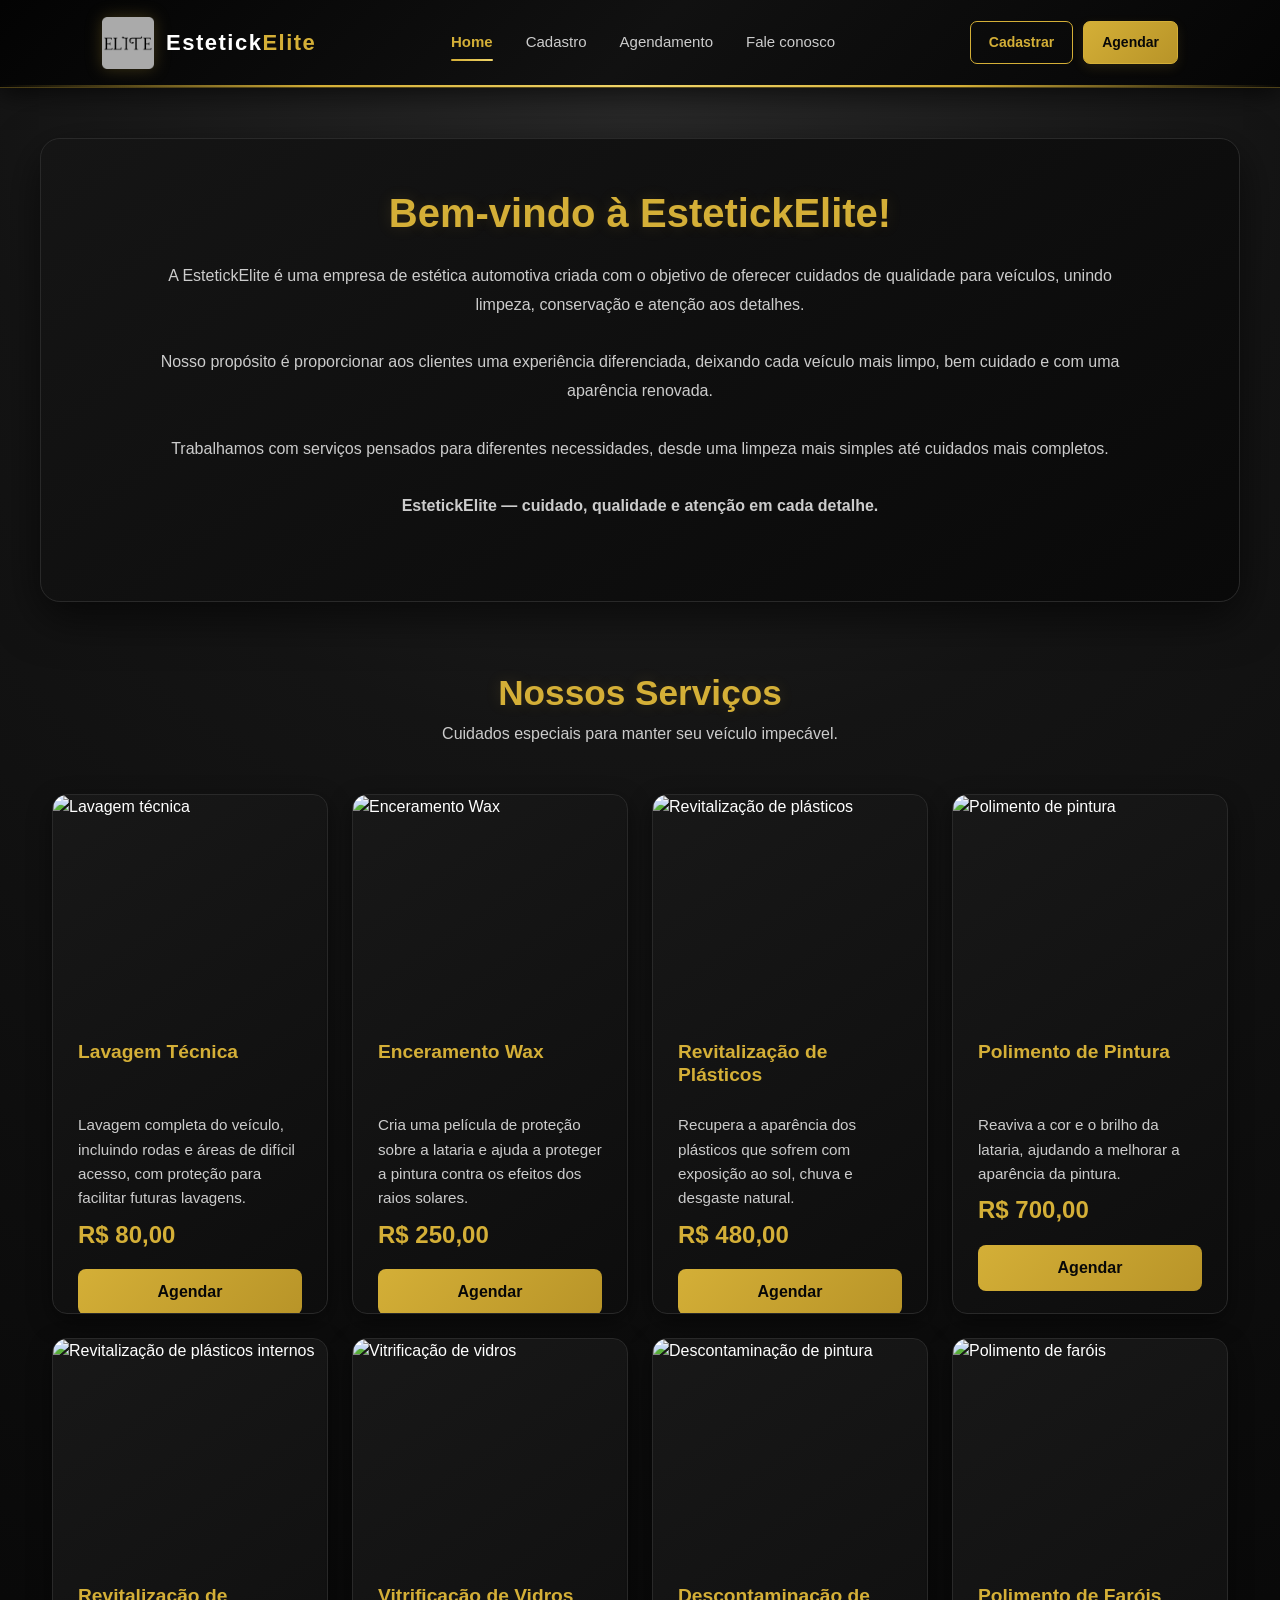
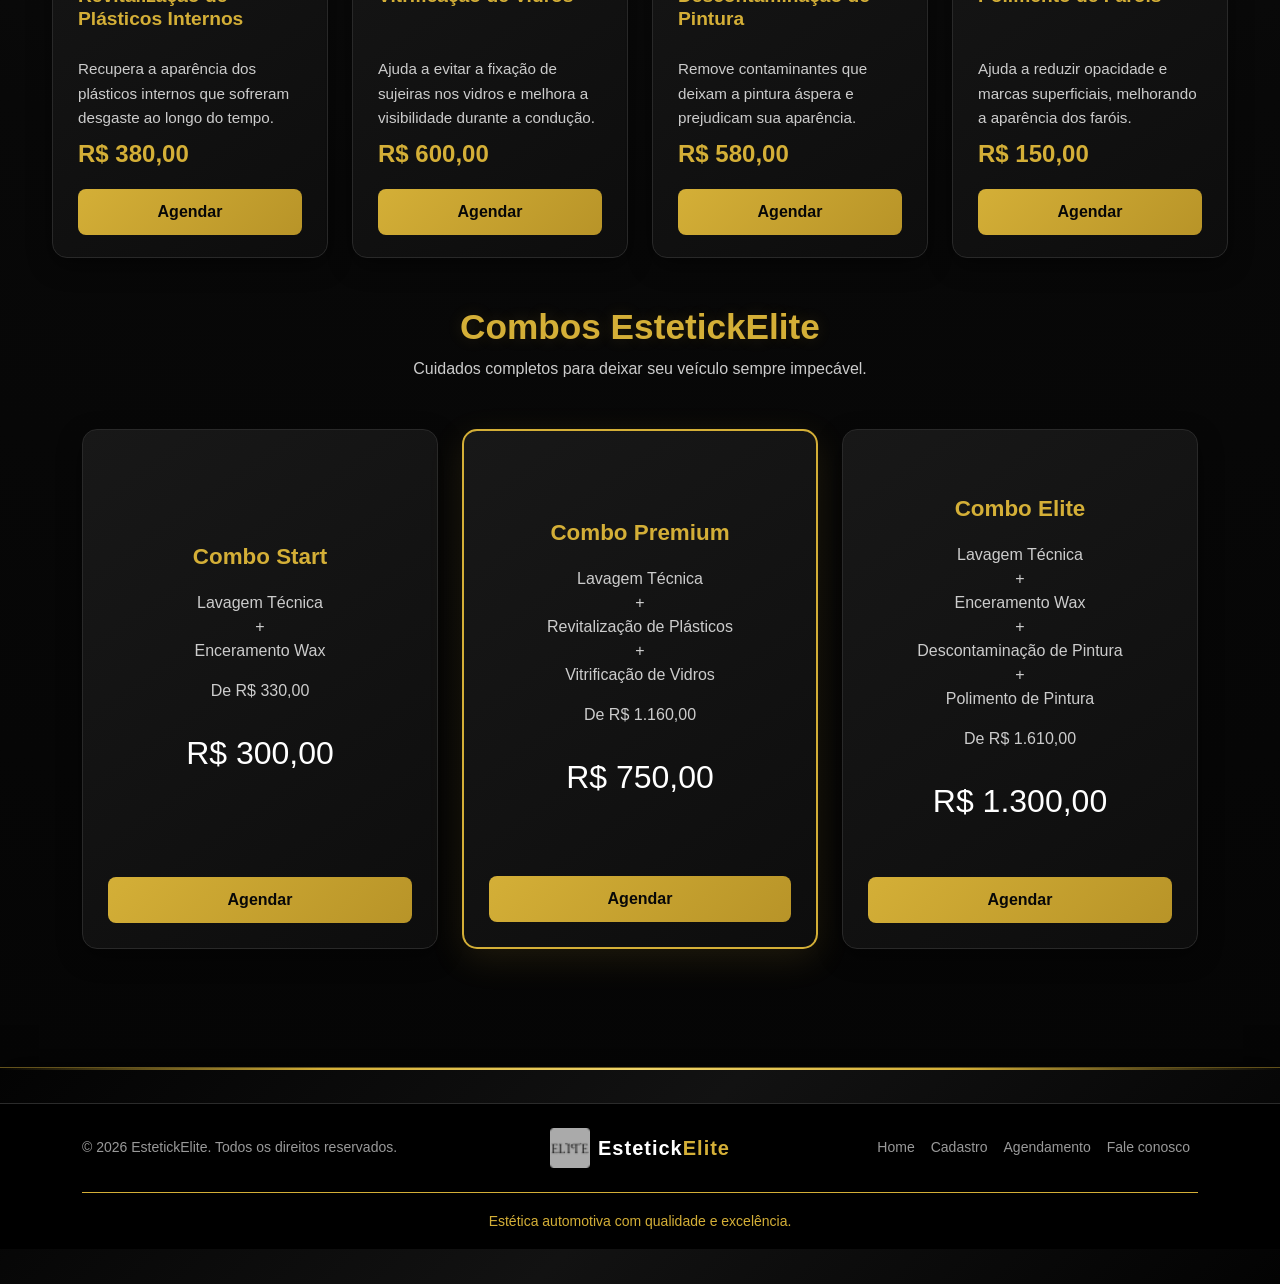
==== index.html @ c4870ab7 "att" ====
<!DOCTYPE html>
<html lang="pt-BR">

<head>

    <meta charset="UTF-8">

    <meta name="viewport" content="width=device-width, initial-scale=1.0">

    <meta name="description" content="EstetickElite - Estética automotiva com qualidade, cuidado e excelência.">

    <meta name="keywords" content="estética automotiva, lavagem, polimento, enceramento, vitrificação">

    <meta name="author" content="EstetickElite">

    <title>EstetickElite | Estética Automotiva</title>

    <!-- Favicon -->
    <link rel="icon" href="favicon.png">

    <!-- Bootstrap CSS -->
    <link href="https://cdn.jsdelivr.net/npm/bootstrap@5.3.8/dist/css/bootstrap.min.css" rel="stylesheet"
        integrity="sha384-sRIl4kxILFvY47J16cr9ZwB07vP4J8+LH7qKQnuqkuIAvNWLzeN8tE5YBujZqJLB" crossorigin="anonymous">

    <!-- CSS personalizado -->
    <link rel="stylesheet" href="./static/css/style.css">

</head>

<body>

    <!-- =====================================================
         HEADER
    ====================================================== -->

    <header class="header-estetick">

        <div class="container">

            <div class="header-container">

                <!-- LOGO -->

                <a href="./index.html" class="logo-estetick" aria-label="Página inicial EstetickElite">

                    <img src="static/img/logo.png" alt="Logo da EstetickElite">

                    <span>
                        Estetick<span>Elite</span>
                    </span>

                </a>


                <!-- MENU -->

                <nav aria-label="Menu principal">

                    <ul class="nav-estetick">

                        <li>
                            <a href="/index.html" class="active">
                                Home
                            </a>
                        </li>

                        <li>
                            <a href="./templates/cadastro.html">
                                Cadastro
                            </a>
                        </li>

                        <li>
                            <a href="./templates/agendamento.html">
                                Agendamento
                            </a>
                        </li>

                        <li>
                            <a href="./templates/faleconosco.html">
                                Fale conosco
                            </a>
                        </li>

                    </ul>

                </nav>


                <!-- BOTÕES DO HEADER -->

                <div class="botoes-header">

                    <a href="./templates/cadastro.html" class="btn-cadastrar">

                        Cadastrar

                    </a>

                    <a href="./templates/faleconosco.html" class="btn-agendar">

                        Agendar

                    </a>

                </div>

            </div>

        </div>

    </header>


    <!-- =====================================================
         CONTEÚDO PRINCIPAL
    ====================================================== -->

    <main>

        <!-- =================================================
             APRESENTAÇÃO
        ================================================== -->

        <section class="container-img">

            <h1>
                Bem-vindo à EstetickElite!
            </h1>

            <p>

                A EstetickElite é uma empresa de estética automotiva
                criada com o objetivo de oferecer cuidados de qualidade
                para veículos, unindo limpeza, conservação e atenção
                aos detalhes.

                <br><br>

                Nosso propósito é proporcionar aos clientes uma
                experiência diferenciada, deixando cada veículo mais
                limpo, bem cuidado e com uma aparência renovada.

                <br><br>

                Trabalhamos com serviços pensados para diferentes
                necessidades, desde uma limpeza mais simples até
                cuidados mais completos.

                <br><br>

                <strong>
                    EstetickElite — cuidado, qualidade e atenção em cada detalhe.
                </strong>

            </p>



        </section>


        <!-- =================================================
             SERVIÇOS
        ================================================== -->

        <section class="container servicos">

            <div class="text-center mb-5">

                <h2>
                    Nossos Serviços
                </h2>

                <p>
                    Cuidados especiais para manter seu veículo impecável.
                </p>

            </div>


            <div class="row g-4">


                <!-- SERVIÇO 1 -->

                <div class="col-12 col-md-6 col-lg-3 d-flex">

                    <div class="card card-servico w-100">

                        <img src="static/img/1-1.webp" class="card-img-top" alt="Lavagem técnica" loading="lazy">

                        <div class="card-body">

                            <h5 class="card-title">
                                Lavagem Técnica
                            </h5>

                            <p class="card-text">

                                Lavagem completa do veículo,
                                incluindo rodas e áreas de difícil
                                acesso, com proteção para facilitar
                                futuras lavagens.

                            </p>

                            <h4 class="preco">
                                R$ 80,00
                            </h4>

                            <a href="/templates/agendamento.html" class="btn btn-primary">

                                Agendar

                            </a>

                        </div>

                    </div>

                </div>


                <!-- SERVIÇO 2 -->

                <div class="col-12 col-md-6 col-lg-3 d-flex">

                    <div class="card card-servico w-100">

                        <img src="static/img/2.webp" class="card-img-top" alt="Enceramento Wax" loading="lazy">

                        <div class="card-body">

                            <h5 class="card-title">
                                Enceramento Wax
                            </h5>

                            <p class="card-text">

                                Cria uma película de proteção sobre
                                a lataria e ajuda a proteger a pintura
                                contra os efeitos dos raios solares.

                            </p>

                            <h4 class="preco">
                                R$ 250,00
                            </h4>

                            <a href="/templates/agendamento.html" class="btn btn-primary">

                                Agendar

                            </a>

                        </div>

                    </div>

                </div>


                <!-- SERVIÇO 3 -->

                <div class="col-12 col-md-6 col-lg-3 d-flex">

                    <div class="card card-servico w-100">

                        <img src="static/img/3-1.webp" class="card-img-top" alt="Revitalização de plásticos"
                            loading="lazy">

                        <div class="card-body">

                            <h5 class="card-title">
                                Revitalização de Plásticos
                            </h5>

                            <p class="card-text">

                                Recupera a aparência dos plásticos
                                que sofrem com exposição ao sol,
                                chuva e desgaste natural.

                            </p>

                            <h4 class="preco">
                                R$ 480,00
                            </h4>

                            <a href="/templates/agendamento.html" class="btn btn-primary">

                                Agendar

                            </a>

                        </div>

                    </div>

                </div>


                <!-- SERVIÇO 4 -->

                <div class="col-12 col-md-6 col-lg-3 d-flex">

                    <div class="card card-servico w-100">

                        <img src="static/img/4.webp" class="card-img-top" alt="Polimento de pintura" loading="lazy">

                        <div class="card-body">

                            <h5 class="card-title">
                                Polimento de Pintura
                            </h5>

                            <p class="card-text">

                                Reaviva a cor e o brilho da lataria,
                                ajudando a melhorar a aparência
                                da pintura.

                            </p>

                            <h4 class="preco">
                                R$ 700,00
                            </h4>

                            <a href="/templates/agendamento.html" class="btn btn-primary">

                                Agendar

                            </a>

                        </div>

                    </div>

                </div>


                <!-- SERVIÇO 5 -->

                <div class="col-12 col-md-6 col-lg-3 d-flex">

                    <div class="card card-servico w-100">

                        <img src="static/img/5.webp" class="card-img-top" alt="Revitalização de plásticos internos"
                            loading="lazy">

                        <div class="card-body">

                            <h5 class="card-title">
                                Revitalização de Plásticos Internos
                            </h5>

                            <p class="card-text">

                                Recupera a aparência dos plásticos
                                internos que sofreram desgaste
                                ao longo do tempo.

                            </p>

                            <h4 class="preco">
                                R$ 380,00
                            </h4>

                            <a href="/templates/agendamento.html" class="btn btn-primary">

                                Agendar

                            </a>

                        </div>

                    </div>

                </div>


                <!-- SERVIÇO 6 -->

                <div class="col-12 col-md-6 col-lg-3 d-flex">

                    <div class="card card-servico w-100">

                        <img src="static/img/6..png" class="card-img-top" alt="Vitrificação de vidros" loading="lazy">

                        <div class="card-body">

                            <h5 class="card-title">
                                Vitrificação de Vidros
                            </h5>

                            <p class="card-text">

                                Ajuda a evitar a fixação de sujeiras
                                nos vidros e melhora a visibilidade
                                durante a condução.

                            </p>

                            <h4 class="preco">
                                R$ 600,00
                            </h4>

                            <a href="/templates/agendamento.html" class="btn btn-primary">

                                Agendar

                            </a>

                        </div>

                    </div>

                </div>


                <!-- SERVIÇO 7 -->

                <div class="col-12 col-md-6 col-lg-3 d-flex">

                    <div class="card card-servico w-100">

                        <img src="static/img/7.webp" class="card-img-top" alt="Descontaminação de pintura"
                            loading="lazy">

                        <div class="card-body">

                            <h5 class="card-title">
                                Descontaminação de Pintura
                            </h5>

                            <p class="card-text">

                                Remove contaminantes que deixam
                                a pintura áspera e prejudicam
                                sua aparência.

                            </p>

                            <h4 class="preco">
                                R$ 580,00
                            </h4>

                            <a href="/templates/agendamento.html" class="btn btn-primary">

                                Agendar

                            </a>

                        </div>

                    </div>

                </div>


                <!-- SERVIÇO 8 -->

                <div class="col-12 col-md-6 col-lg-3 d-flex">

                    <div class="card card-servico w-100">

                        <img src="static/img/8.webp" class="card-img-top" alt="Polimento de faróis" loading="lazy">

                        <div class="card-body">

                            <h5 class="card-title">
                                Polimento de Faróis
                            </h5>

                            <p class="card-text">

                                Ajuda a reduzir opacidade e marcas
                                superficiais, melhorando a aparência
                                dos faróis.

                            </p>

                            <h4 class="preco">
                                R$ 150,00
                            </h4>

                            <a href="/templates/agendamento.html" class="btn btn-primary">

                                Agendar

                            </a>

                        </div>

                    </div>

                </div>

            </div>

        </section>


        <!-- =================================================
             COMBOS
        ================================================== -->

        <section class="container combos py-5">

            <div class="text-center mb-5">

                <h2>
                    Combos EstetickElite
                </h2>

                <p>
                    Cuidados completos para deixar seu veículo sempre impecável.
                </p>

            </div>


            <div class="row g-4">


                <!-- COMBO START -->

                <div class="col-12 col-md-4 d-flex">

                    <div class="card combo-card text-center w-100">

                        <div class="card-body">

                            <h4>
                                Combo Start
                            </h4>

                            <p>

                                Lavagem Técnica

                                <br>+<br>

                                Enceramento Wax

                            </p>

                            <p class="preco-antigo">
                                De R$ 330,00
                            </p>

                            <h3>
                                R$ 300,00
                            </h3>

                            <a href="./templates/agendamento.html" class="btn btn-primary">

                                Agendar

                            </a>

                        </div>

                    </div>

                </div>


                <!-- COMBO PREMIUM -->

                <div class="col-12 col-md-4 d-flex">

                    <div class="card combo-card combo-premium text-center w-100">

                        <div class="card-body">

                            <h4>
                                Combo Premium
                            </h4>

                            <p>

                                Lavagem Técnica

                                <br>+<br>

                                Revitalização de Plásticos

                                <br>+<br>

                                Vitrificação de Vidros

                            </p>

                            <p class="preco-antigo">
                                De R$ 1.160,00
                            </p>

                            <h3>
                                R$ 750,00
                            </h3>



                            <a href="./templates/agendamento.html" class="btn btn-primary">

                                Agendar

                            </a>

                        </div>

                    </div>

                </div>


                <!-- COMBO ELITE -->

                <div class="col-12 col-md-4 d-flex">

                    <div class="card combo-card text-center w-100">

                        <div class="card-body">

                            <h4>
                                Combo Elite
                            </h4>

                            <p>
                                Lavagem Técnica

                                <br>+<br>

                                Enceramento Wax

                                <br>+<br>

                                Descontaminação de Pintura

                                <br>+<br>

                                Polimento de Pintura

                            </p>
                            <p class="preco-antigo">
                                De R$ 1.610,00
                            </p>
                            <h3>
                                R$ 1.300,00
                            </h3>



                            <a href="./templates/agendamento.html" class="btn btn-primary">

                                Agendar

                            </a>

                        </div>

                    </div>

                </div>

            </div>

        </section>

    </main>
    <!-- =====================================================
         FOOTER
    ====================================================== -->
    <link rel="stylesheet" href="../static/css/style.css">
    <footer>


        <div class="footer-estetick">
            <div class="container footer-container">

                <div class="d-flex flex-wrap justify-content-between align-items-center py-4">

                    <!-- COPYRIGHT -->
                    <p class="col-md-4 mb-0 copyright">
                        © 2026 EstetickElite. Todos os direitos reservados.
                    </p>

                    <!-- LOGO -->
                    <a href="/index.html"
                        class="col-md-4 d-flex align-items-center justify-content-center mb-3 mb-md-0 logo-footer">

                        <img src="/favicon.png" alt="Logo EstetickElite" width="40" height="40" class="me-2">

                        Estetick<span>Elite</span>
                    </a>

                    <!-- MENU -->
                    <ul class="nav col-md-4 justify-content-end nav-estetick">

                        <!-- HOME -->
                        <li class="nav-item">
                            <a href="/index.html" class="nav-link px-2 active">
                                Home
                            </a>
                        </li>

                        <!-- CADASTRO -->
                        <li class="nav-item">
                            <a href="./templates/cadastro.html" class="nav-link px-2 ">
                                Cadastro
                            </a>
                        </li>

                        <!-- AGENDAMENTO -->
                        <li class="nav-item">
                            <a href="./templates/agendamento.html" class="nav-link px-2 ">
                                Agendamento
                            </a>
                        </li>

                        <!-- FALE CONOSCO -->
                        <li class="nav-item">
                            <a href="./templates/faleconosco.html" class="nav-link px-2 ">
                                Fale conosco
                            </a>
                        </li>

                    </ul>
                </div>

                <!-- FRASE DA EMPRESA -->
                <div class="text-center py-3 linha-dourada">
                    <small style="color: #d4af37;">
                        Estética automotiva com qualidade e excelência.
                    </small>
                </div>

            </div>
        </div>
    </footer>
    <!-- =====================================================
         BOOTSTRAP JS
    ====================================================== -->

    <script src="https://cdn.jsdelivr.net/npm/bootstrap@5.3.8/dist/js/bootstrap.bundle.min.js"
        integrity="sha384-FKyoEForCGlyvwx9Hj09JcYn3nv7wiPVlz7YYwJrV4cXK/BmnVDxM+D2scQbITxI" crossorigin="anonymous">
        </script>


    <!-- JavaScript personalizado -->

    <script src="./static/js/script.js"></script>

</body>

</html>
---- static/css/style.css ----
/* =====================================================
   LUCAS SEGURA PEREIRA
===================================================== */
/* =========================================
   CONFIGURAÇÕES GERAIS
========================================= */

* {
    margin: 0;
    padding: 0;
    box-sizing: border-box;
}

body {
    background: linear-gradient(135deg, var(--dourado), #b89428);
    color: #ffffff;
    font-family: Arial, Helvetica, sans-serif;
}


/* =====================================================
   HEADER ESTETICKELITE
   PRETO + DOURADO
===================================================== */

.header-estetick {
    width: 100%;

    background:
        linear-gradient(135deg,
            #030303,
            #111111,
            #050505);

    border-bottom:
        1px solid rgba(212, 175, 55, 0.35);

    box-shadow:
        0 5px 25px rgba(0, 0, 0, 0.7);

    position: relative;

    z-index: 1000;
}


/* =====================================================
   LINHA DOURADA DO HEADER
===================================================== */

.header-estetick::after {
    content: "";

    display: block;

    width: 100%;

    height: 2px;

    background:
        linear-gradient(90deg,
            transparent,
            var(--dourado),
            var(--dourado-claro),
            var(--dourado),
            transparent);
}


/* =====================================================
   CONTAINER
===================================================== */

.header-estetick .header-container {

    min-height: 85px;

    display: flex;

    align-items: center;

    justify-content: space-between;

    gap: 30px;

    padding: 0 20px;
}


/* =====================================================
   LOGO
===================================================== */

.header-estetick .logo-estetick {

    display: flex;

    align-items: center;

    gap: 12px;

    text-decoration: none;

    transition:
        transform 0.3s ease;
}


.header-estetick .logo-estetick:hover {

    transform: translateY(-2px);
}


/* =====================================================
   IMAGEM DA LOGO
===================================================== */

.header-estetick .logo-estetick img {

    width: 52px;

    height: 52px;

    object-fit: contain;

    filter:
        drop-shadow(0 0 8px rgba(212, 175, 55, 0.25));

    transition:
        transform 0.3s ease,
        filter 0.3s ease;
}


.header-estetick .logo-estetick:hover img {

    transform: scale(1.05);

    filter:
        drop-shadow(0 0 12px rgba(212, 175, 55, 0.45));
}


/* =====================================================
   NOME DA EMPRESA
===================================================== */

.header-estetick .logo-estetick span {

    color: var(--branco);

    font-size: 22px;

    font-weight: bold;

    letter-spacing: 1.5px;

    transition:
        color 0.3s ease;
}


/* DOURADO DO LOGO */

.header-estetick .logo-estetick span span {

    color: var(--dourado);
}

/* =====================================================
   MENU DE NAVEGAÇÃO
===================================================== */

.header-estetick .nav-estetick {

    display: flex;

    align-items: center;

    justify-content: center;

    gap: 3px;

    margin: 0;

    padding: 0;

    list-style: none;
}


/* =====================================================
   LINKS
===================================================== */

.header-estetick .nav-estetick a {

    position: relative;

    display: block;

    padding: 10px 15px;

    color: #cccccc;

    text-decoration: none;

    font-size: 15px;

    font-weight: 500;

    border-radius: 6px;

    transition:
        color 0.3s ease,
        background 0.3s ease;
}


/* =====================================================
   HOVER
===================================================== */

.header-estetick .nav-estetick a:hover {

    color: var(--dourado);

    background:
        rgba(212, 175, 55, 0.05);
}


/* =====================================================
   LINK ATIVO
===================================================== */

.header-estetick .nav-estetick a.active {

    color: var(--dourado);

    font-weight: 600;
}


/* =====================================================
   LINHA DOURADA DOS LINKS
===================================================== */

.header-estetick .nav-estetick a::after {

    content: "";

    position: absolute;

    left: 15px;

    right: 15px;

    bottom: 3px;

    height: 2px;

    border-radius: 10px;

    background:
        linear-gradient(
            90deg,
            var(--dourado),
            var(--dourado-claro)
        );

    transform: scaleX(0);

    transform-origin: center;

    transition:
        transform 0.3s ease;
}


/* =====================================================
   LINHA AO PASSAR O MOUSE
===================================================== */

.header-estetick .nav-estetick a:hover::after {

    transform: scaleX(1);
}


/* =====================================================
   LINHA PERMANENTE NO BOTÃO ATIVO
===================================================== */

.header-estetick .nav-estetick a.active::after {

    transform: scaleX(1);
}


/* =====================================================
   BOTÕES DO HEADER
===================================================== */

.header-estetick .botoes-header {

    display: flex;

    align-items: center;

    gap: 10px;
}


/* =====================================================
   ESTILO GERAL DOS BOTÕES
===================================================== */

.header-estetick .botoes-header a {

    padding:
        10px 18px;

    border-radius: 7px;

    text-decoration: none;

    font-size: 14px;

    font-weight: bold;

    transition:
        all 0.3s ease;
}

/* =====================================================
   BOTÃO CADASTRAR
===================================================== */

.header-estetick .btn-cadastrar {

    color: var(--dourado);

    background:
        transparent;

    border:
        1px solid var(--dourado);
}


.header-estetick .btn-cadastrar:hover {

    background:
        var(--dourado);

    color:
        #080808;

    transform:
        translateY(-2px);

    box-shadow:
        0 6px 18px rgba(212, 175, 55, 0.2);
}


/* =====================================================
   BOTÃO AGENDAR
===================================================== */

.header-estetick .btn-agendar {

    background:
        linear-gradient(135deg,
            var(--dourado),
            #b89428);

    color:
        #080808;

    border:
        1px solid var(--dourado);

    box-shadow:
        0 4px 12px rgba(212, 175, 55, 0.12);
}


.header-estetick .btn-agendar:hover {

    background:
        linear-gradient(135deg,
            var(--dourado-claro),
            var(--dourado));

    color:
        #000000;

    border-color:
        var(--dourado-claro);

    transform:
        translateY(-2px);

    box-shadow:
        0 8px 22px rgba(212, 175, 55, 0.25);
}


/* =====================================================
   RESPONSIVIDADE
===================================================== */

@media (max-width: 1000px) {

    .header-estetick .header-container {

        flex-wrap: wrap;

        justify-content: center;

        padding:
            20px;
    }


    .header-estetick .logo-estetick {

        width: 100%;

        justify-content: center;
    }


    .header-estetick .nav-estetick {

        flex-wrap: wrap;

        justify-content: center;
    }


    .header-estetick .botoes-header {

        justify-content: center;
    }
}


/* =====================================================
   CELULAR
===================================================== */

@media (max-width: 600px) {

    .header-estetick .header-container {

        gap: 18px;

        padding:
            20px 10px;
    }


    .header-estetick .logo-estetick img {

        width: 45px;

        height: 45px;
    }


    .header-estetick .logo-estetick span {

        font-size: 19px;

        letter-spacing: 1px;
    }


    .header-estetick .nav-estetick {

        width: 100%;

        gap: 2px;
    }


    .header-estetick .nav-estetick a {

        padding:
            8px 10px;

        font-size: 14px;
    }


    .header-estetick .botoes-header {

        width: 100%;

        justify-content: center;
    }


    .header-estetick .botoes-header a {

        flex: 1;

        max-width: 160px;

        text-align: center;

        padding:
            10px 12px;
    }

}

:root {
    --preto: #000000;
    --preto-secundario: #111111;
    --preto-card: #161616;

    --cinza: #222222;
    --cinza-texto: #cccccc;

    --dourado: #d4af37;
    --dourado-claro: #f0d56a;

    --branco: #ffffff;
}


/* =====================================================
   CONFIGURAÇÕES GERAIS
===================================================== */

* {
    margin: 0;
    padding: 0;
    box-sizing: border-box;
}


html {
    scroll-behavior: smooth;
}


body {
    background-color: var(--branco);

    color: var(--branco);

    font-family:
        Arial,
        Helvetica,
        sans-serif;
}


/* =====================================================
   HEADER
===================================================== */

header {
    width: 100%;

    background:
        linear-gradient(135deg,
            #030303,
            #151515,
            #050505);

    border-bottom:
        1px solid rgba(212, 175, 55, 0.45);

    box-shadow:
        0 5px 25px rgba(0, 0, 0, 0.7);

    position: relative;

    z-index: 1000;
}


header::after {
    content: "";

    display: block;

    width: 100%;

    height: 2px;

    background:
        linear-gradient(90deg,
            transparent,
            var(--dourado),
            var(--dourado-claro),
            var(--dourado),
            transparent);
}


/* =====================================================
   MAIN
===================================================== */

main {
    width: 100%;

    min-height: 80vh;

    padding-top: 50px;

    padding-bottom: 70px;

    background:
        radial-gradient(circle at 50% 0%,
            #292929 0%,
            #141414 25%,
            #080808 65%,
            #050505 100%);
}


/* =====================================================
   APRESENTAÇÃO
===================================================== */

.container-img {
    width: calc(100% - 30px);

    max-width: 1200px;

    margin: 0 auto 70px;

    padding: 50px 30px;

    text-align: center;

    background:
        linear-gradient(145deg,
            #151515,
            #090909);

    border:
        1px solid #292929;

    border-radius: 20px;

    box-shadow:
        0 15px 45px rgba(0, 0, 0, 0.6);
}


/* =====================================================
   TÍTULO PRINCIPAL
===================================================== */

.container-img h1 {
    color: var(--dourado);

    font-size: 2.5rem;

    font-weight: bold;

    margin-bottom: 25px;

    text-shadow:
        0 0 15px rgba(212, 175, 55, 0.15);
}


.container-img p {
    max-width: 1000px;

    margin: 0 auto 30px;

    color: var(--cinza-texto);

    line-height: 1.8;

    font-size: 1rem;
}


/* =====================================================
   IMAGEM PRINCIPAL - CARRO INTEIRO
===================================================== */




/* =====================================================
   TÍTULOS DAS SEÇÕES
===================================================== */

main h2 {
    color: var(--dourado) !important;

    font-weight: bold;

    font-size: 2.2rem;

    text-shadow:
        0 0 15px rgba(212, 175, 55, 0.15);
}


main .text-center p {
    color: var(--cinza-texto);
}


/* =====================================================
   SERVIÇOS
===================================================== */

.servicos {
    max-width: 1200px;
}


/* =====================================================
   CARDS
===================================================== */

.card {
    width: 100%;

    height: 100%;

    display: flex;

    flex-direction: column;

    background:
        linear-gradient(145deg,
            #181818,
            #0d0d0d) !important;

    color: var(--branco);

    border:
        1px solid #292929 !important;

    border-radius: 15px !important;

    overflow: hidden;

    box-shadow:
        0 8px 25px rgba(0, 0, 0, 0.45);

    transition:
        transform 0.3s ease,
        box-shadow 0.3s ease,
        border-color 0.3s ease;
}


/* =====================================================
   CARDS DOS SERVIÇOS
===================================================== */

.card {
    width: 100%;

    height: 520px;

    display: flex;

    flex-direction: column;

    background:
        linear-gradient(145deg,
            #181818,
            #0d0d0d) !important;

    color: var(--branco);

    border:
        1px solid #292929 !important;

    border-radius: 15px !important;

    overflow: hidden;

    box-shadow:
        0 8px 25px rgba(0, 0, 0, 0.45);

    transition:
        transform 0.3s ease,
        box-shadow 0.3s ease,
        border-color 0.3s ease;
}


/* =====================================================
   HOVER DOS CARDS
===================================================== */

.card:hover {

    transform: translateY(-8px);

    border-color:
        rgba(212, 175, 55, 0.65) !important;

    box-shadow:
        0 15px 35px rgba(0, 0, 0, 0.7),

        0 0 20px rgba(212, 175, 55, 0.08);
}


/* =====================================================
   IMAGENS DOS SERVIÇOS
===================================================== */

.card-img-top {

    display: block;

    width: 100%;

    height: 220px;

    min-height: 220px;

    object-fit: cover;

    flex-shrink: 0;

    transition:
        transform 0.4s ease;
}


.card:hover .card-img-top {

    transform: scale(1.04);
}


/* =====================================================
   CORPO DOS CARDS
===================================================== */

.card-body {

    padding: 25px;

    display: flex;


    flex-direction: column;

    flex: 1;

    min-height: 0;
}


/* =====================================================
   TÍTULO DOS CARDS
===================================================== */

.card-title {

    color:
        var(--dourado) !important;

    font-size: 1.2rem;

    font-weight: bold;

    margin-bottom: 15px;

    min-height: 58px;

    display: flex;

    align-items: flex-start;
}


/* =====================================================
   DESCRIÇÃO
===================================================== */

.card-text {

    color:
        var(--cinza-texto) !important;

    line-height: 1.6;

    font-size: 0.95rem;

    flex: 1;

    margin-bottom: 10px;
    max-width: 320px;
}


/* =====================================================
   PREÇO
===================================================== */

.card h4 {

    color:
        var(--dourado) !important;

    font-weight: bold;

    margin-top: auto;

    margin-bottom: 20px;
}


/* =====================================================
   BOTÃO
===================================================== */

.card .btn {

    margin-top: auto;

    width: 100%;
}


/* =====================================================
   BOTÃO PRINCIPAL
===================================================== */

.btn-primary {

    background:
        linear-gradient(135deg,
            var(--dourado),
            #b89428) !important;

    border:
        none !important;

    color:
        #080808 !important;

    font-weight: bold;

    padding:
        11px 20px;

    border-radius: 8px;

    transition:
        all 0.3s ease;
}


.btn-primary:hover {

    background:
        linear-gradient(135deg,
            var(--dourado-claro),
            var(--dourado)) !important;

    color:
        #000000 !important;

    transform:
        translateY(-2px);

    box-shadow:
        0 7px 20px rgba(212, 175, 55, 0.25);
}


/* =====================================================
   RESPONSIVIDADE
===================================================== */

@media (max-width: 768px) {

    .card {

        height: 500px;

    }


    .card-img-top {

        height: 210px;

        min-height: 210px;

    }

}


@media (max-width: 480px) {

    .card {

        height: 480px;

    }


    .card-img-top {

        height: 200px;

        min-height: 200px;

    }


    .card-body {

        padding: 20px;

    }

}

/* =====================================================
   COMBOS
===================================================== */

.combo-premium {
    border:
        2px solid var(--dourado) !important;

    box-shadow:
        0 10px 35px rgba(212, 175, 55, 0.12);
}


.container.py-5 .card h3 {
    color: var(--branco);

    font-size: 2rem;

    margin: 15px 0;
}


.container.py-5 .card h4 {
    font-size: 1.4rem;
}


/* =====================================================
   FOOTER
===================================================== */

footer {
    width: 100%;

    background:
        linear-gradient(135deg,
            #030303,
            #121212,
            #030303);

    color: var(--branco);

    border-top:
        1px solid rgba(212, 175, 55, 0.45);

    box-shadow:
        0 -5px 25px rgba(0, 0, 0, 0.6);

    position: relative;

    padding: 35px 0;
}


footer::before {
    content: "";

    display: block;

    width: 100%;

    height: 2px;

    position: absolute;

    top: 0;

    left: 0;

    background:
        linear-gradient(90deg,
            transparent,
            var(--dourado),
            var(--dourado-claro),
            var(--dourado),
            transparent);
}


/* =====================================================
   RESPONSIVIDADE
===================================================== */

@media (max-width: 992px) {

    .imagemelite {
        height: 400px;
    }

}


@media (max-width: 768px) {

    main {
        padding-top: 30px;

        padding-bottom: 50px;
    }


    .container-img {
        margin:
            0 15px 45px;

        width:
            calc(100% - 30px);

        padding:
            35px 20px;

        border-radius: 15px;
    }


    .container-img h1 {
        font-size: 1.9rem;
    }


    .container-img p {
        font-size: 0.9rem;

        line-height: 1.7;
    }


    .imagemelite {
        height: 300px;
    }


    main h2 {
        font-size: 1.8rem;
    }


    .card-img-top {
        height: 210px;
    }

}


@media (max-width: 480px) {

    .container-img {
        margin:
            0 10px 40px;

        width:
            calc(100% - 20px);

        padding:
            30px 15px;
    }


    .container-img h1 {
        font-size: 1.6rem;
    }


    .imagemelite {
        height: 230px;
    }


    .card-body {
        padding: 20px;
    }


    .card-title {
        font-size: 1.1rem;

        min-height: auto;
    }


    .card-text {
        font-size: 0.9rem;
    }


    .btn-primary {
        width: 100%;
    }

}

.footer-estetick {
    background-color: #000000;
    border-top: 1px solid #2b2b2b;
    color: #ffffff;
}

.footer-estetick .footer-container {
    min-height: 120px;
}

.footer-estetick .logo-footer {
    text-decoration: none;
    color: #ffffff;
    font-size: 20px;
    font-weight: bold;
    letter-spacing: 1px;
}

.footer-estetick .logo-footer span {
    color: #d4af37;
}

.footer-estetick .copyright {
    color: #999999;
    font-size: 14px;
}

.footer-estetick .nav-link {
    color: #999999 !important;
    transition: 0.3s;
    font-size: 14px;
}

.footer-estetick .nav-link:hover {
    color: #d4af37 !important;
}

.footer-estetick .linha-dourada {
    border-top: 1px solid #d4af37;         

}

@media (max-width: 768px) {
    .footer-estetick .footer-container {
        text-align: center;
    }

    .footer-estetick .nav {
        justify-content: center !important;
        margin-top: 15px;
    }
}
---- static/css/style.css ----
/* =====================================================
   LUCAS SEGURA PEREIRA
===================================================== */
/* =========================================
   CONFIGURAÇÕES GERAIS
========================================= */

* {
    margin: 0;
    padding: 0;
    box-sizing: border-box;
}

body {
    background: linear-gradient(135deg, var(--dourado), #b89428);
    color: #ffffff;
    font-family: Arial, Helvetica, sans-serif;
}


/* =====================================================
   HEADER ESTETICKELITE
   PRETO + DOURADO
===================================================== */

.header-estetick {
    width: 100%;

    background:
        linear-gradient(135deg,
            #030303,
            #111111,
            #050505);

    border-bottom:
        1px solid rgba(212, 175, 55, 0.35);

    box-shadow:
        0 5px 25px rgba(0, 0, 0, 0.7);

    position: relative;

    z-index: 1000;
}


/* =====================================================
   LINHA DOURADA DO HEADER
===================================================== */

.header-estetick::after {
    content: "";

    display: block;

    width: 100%;

    height: 2px;

    background:
        linear-gradient(90deg,
            transparent,
            var(--dourado),
            var(--dourado-claro),
            var(--dourado),
            transparent);
}


/* =====================================================
   CONTAINER
===================================================== */

.header-estetick .header-container {

    min-height: 85px;

    display: flex;

    align-items: center;

    justify-content: space-between;

    gap: 30px;

    padding: 0 20px;
}


/* =====================================================
   LOGO
===================================================== */

.header-estetick .logo-estetick {

    display: flex;

    align-items: center;

    gap: 12px;

    text-decoration: none;

    transition:
        transform 0.3s ease;
}


.header-estetick .logo-estetick:hover {

    transform: translateY(-2px);
}


/* =====================================================
   IMAGEM DA LOGO
===================================================== */

.header-estetick .logo-estetick img {

    width: 52px;

    height: 52px;

    object-fit: contain;

    filter:
        drop-shadow(0 0 8px rgba(212, 175, 55, 0.25));

    transition:
        transform 0.3s ease,
        filter 0.3s ease;
}


.header-estetick .logo-estetick:hover img {

    transform: scale(1.05);

    filter:
        drop-shadow(0 0 12px rgba(212, 175, 55, 0.45));
}


/* =====================================================
   NOME DA EMPRESA
===================================================== */

.header-estetick .logo-estetick span {

    color: var(--branco);

    font-size: 22px;

    font-weight: bold;

    letter-spacing: 1.5px;

    transition:
        color 0.3s ease;
}


/* DOURADO DO LOGO */

.header-estetick .logo-estetick span span {

    color: var(--dourado);
}

/* =====================================================
   MENU DE NAVEGAÇÃO
===================================================== */

.header-estetick .nav-estetick {

    display: flex;

    align-items: center;

    justify-content: center;

    gap: 3px;

    margin: 0;

    padding: 0;

    list-style: none;
}


/* =====================================================
   LINKS
===================================================== */

.header-estetick .nav-estetick a {

    position: relative;

    display: block;

    padding: 10px 15px;

    color: #cccccc;

    text-decoration: none;

    font-size: 15px;

    font-weight: 500;

    border-radius: 6px;

    transition:
        color 0.3s ease,
        background 0.3s ease;
}


/* =====================================================
   HOVER
===================================================== */

.header-estetick .nav-estetick a:hover {

    color: var(--dourado);

    background:
        rgba(212, 175, 55, 0.05);
}


/* =====================================================
   LINK ATIVO
===================================================== */

.header-estetick .nav-estetick a.active {

    color: var(--dourado);

    font-weight: 600;
}


/* =====================================================
   LINHA DOURADA DOS LINKS
===================================================== */

.header-estetick .nav-estetick a::after {

    content: "";

    position: absolute;

    left: 15px;

    right: 15px;

    bottom: 3px;

    height: 2px;

    border-radius: 10px;

    background:
        linear-gradient(
            90deg,
            var(--dourado),
            var(--dourado-claro)
        );

    transform: scaleX(0);

    transform-origin: center;

    transition:
        transform 0.3s ease;
}


/* =====================================================
   LINHA AO PASSAR O MOUSE
===================================================== */

.header-estetick .nav-estetick a:hover::after {

    transform: scaleX(1);
}


/* =====================================================
   LINHA PERMANENTE NO BOTÃO ATIVO
===================================================== */

.header-estetick .nav-estetick a.active::after {

    transform: scaleX(1);
}


/* =====================================================
   BOTÕES DO HEADER
===================================================== */

.header-estetick .botoes-header {

    display: flex;

    align-items: center;

    gap: 10px;
}


/* =====================================================
   ESTILO GERAL DOS BOTÕES
===================================================== */

.header-estetick .botoes-header a {

    padding:
        10px 18px;

    border-radius: 7px;

    text-decoration: none;

    font-size: 14px;

    font-weight: bold;

    transition:
        all 0.3s ease;
}

/* =====================================================
   BOTÃO CADASTRAR
===================================================== */

.header-estetick .btn-cadastrar {

    color: var(--dourado);

    background:
        transparent;

    border:
        1px solid var(--dourado);
}


.header-estetick .btn-cadastrar:hover {

    background:
        var(--dourado);

    color:
        #080808;

    transform:
        translateY(-2px);

    box-shadow:
        0 6px 18px rgba(212, 175, 55, 0.2);
}


/* =====================================================
   BOTÃO AGENDAR
===================================================== */

.header-estetick .btn-agendar {

    background:
        linear-gradient(135deg,
            var(--dourado),
            #b89428);

    color:
        #080808;

    border:
        1px solid var(--dourado);

    box-shadow:
        0 4px 12px rgba(212, 175, 55, 0.12);
}


.header-estetick .btn-agendar:hover {

    background:
        linear-gradient(135deg,
            var(--dourado-claro),
            var(--dourado));

    color:
        #000000;

    border-color:
        var(--dourado-claro);

    transform:
        translateY(-2px);

    box-shadow:
        0 8px 22px rgba(212, 175, 55, 0.25);
}


/* =====================================================
   RESPONSIVIDADE
===================================================== */

@media (max-width: 1000px) {

    .header-estetick .header-container {

        flex-wrap: wrap;

        justify-content: center;

        padding:
            20px;
    }


    .header-estetick .logo-estetick {

        width: 100%;

        justify-content: center;
    }


    .header-estetick .nav-estetick {

        flex-wrap: wrap;

        justify-content: center;
    }


    .header-estetick .botoes-header {

        justify-content: center;
    }
}


/* =====================================================
   CELULAR
===================================================== */

@media (max-width: 600px) {

    .header-estetick .header-container {

        gap: 18px;

        padding:
            20px 10px;
    }


    .header-estetick .logo-estetick img {

        width: 45px;

        height: 45px;
    }


    .header-estetick .logo-estetick span {

        font-size: 19px;

        letter-spacing: 1px;
    }


    .header-estetick .nav-estetick {

        width: 100%;

        gap: 2px;
    }


    .header-estetick .nav-estetick a {

        padding:
            8px 10px;

        font-size: 14px;
    }


    .header-estetick .botoes-header {

        width: 100%;

        justify-content: center;
    }


    .header-estetick .botoes-header a {

        flex: 1;

        max-width: 160px;

        text-align: center;

        padding:
            10px 12px;
    }

}

:root {
    --preto: #000000;
    --preto-secundario: #111111;
    --preto-card: #161616;

    --cinza: #222222;
    --cinza-texto: #cccccc;

    --dourado: #d4af37;
    --dourado-claro: #f0d56a;

    --branco: #ffffff;
}


/* =====================================================
   CONFIGURAÇÕES GERAIS
===================================================== */

* {
    margin: 0;
    padding: 0;
    box-sizing: border-box;
}


html {
    scroll-behavior: smooth;
}


body {
    background-color: var(--branco);

    color: var(--branco);

    font-family:
        Arial,
        Helvetica,
        sans-serif;
}


/* =====================================================
   HEADER
===================================================== */

header {
    width: 100%;

    background:
        linear-gradient(135deg,
            #030303,
            #151515,
            #050505);

    border-bottom:
        1px solid rgba(212, 175, 55, 0.45);

    box-shadow:
        0 5px 25px rgba(0, 0, 0, 0.7);

    position: relative;

    z-index: 1000;
}


header::after {
    content: "";

    display: block;

    width: 100%;

    height: 2px;

    background:
        linear-gradient(90deg,
            transparent,
            var(--dourado),
            var(--dourado-claro),
            var(--dourado),
            transparent);
}


/* =====================================================
   MAIN
===================================================== */

main {
    width: 100%;

    min-height: 80vh;

    padding-top: 50px;

    padding-bottom: 70px;

    background:
        radial-gradient(circle at 50% 0%,
            #292929 0%,
            #141414 25%,
            #080808 65%,
            #050505 100%);
}


/* =====================================================
   APRESENTAÇÃO
===================================================== */

.container-img {
    width: calc(100% - 30px);

    max-width: 1200px;

    margin: 0 auto 70px;

    padding: 50px 30px;

    text-align: center;

    background:
        linear-gradient(145deg,
            #151515,
            #090909);

    border:
        1px solid #292929;

    border-radius: 20px;

    box-shadow:
        0 15px 45px rgba(0, 0, 0, 0.6);
}


/* =====================================================
   TÍTULO PRINCIPAL
===================================================== */

.container-img h1 {
    color: var(--dourado);

    font-size: 2.5rem;

    font-weight: bold;

    margin-bottom: 25px;

    text-shadow:
        0 0 15px rgba(212, 175, 55, 0.15);
}


.container-img p {
    max-width: 1000px;

    margin: 0 auto 30px;

    color: var(--cinza-texto);

    line-height: 1.8;

    font-size: 1rem;
}


/* =====================================================
   IMAGEM PRINCIPAL - CARRO INTEIRO
===================================================== */




/* =====================================================
   TÍTULOS DAS SEÇÕES
===================================================== */

main h2 {
    color: var(--dourado) !important;

    font-weight: bold;

    font-size: 2.2rem;

    text-shadow:
        0 0 15px rgba(212, 175, 55, 0.15);
}


main .text-center p {
    color: var(--cinza-texto);
}


/* =====================================================
   SERVIÇOS
===================================================== */

.servicos {
    max-width: 1200px;
}


/* =====================================================
   CARDS
===================================================== */

.card {
    width: 100%;

    height: 100%;

    display: flex;

    flex-direction: column;

    background:
        linear-gradient(145deg,
            #181818,
            #0d0d0d) !important;

    color: var(--branco);

    border:
        1px solid #292929 !important;

    border-radius: 15px !important;

    overflow: hidden;

    box-shadow:
        0 8px 25px rgba(0, 0, 0, 0.45);

    transition:
        transform 0.3s ease,
        box-shadow 0.3s ease,
        border-color 0.3s ease;
}


/* =====================================================
   CARDS DOS SERVIÇOS
===================================================== */

.card {
    width: 100%;

    height: 520px;

    display: flex;

    flex-direction: column;

    background:
        linear-gradient(145deg,
            #181818,
            #0d0d0d) !important;

    color: var(--branco);

    border:
        1px solid #292929 !important;

    border-radius: 15px !important;

    overflow: hidden;

    box-shadow:
        0 8px 25px rgba(0, 0, 0, 0.45);

    transition:
        transform 0.3s ease,
        box-shadow 0.3s ease,
        border-color 0.3s ease;
}


/* =====================================================
   HOVER DOS CARDS
===================================================== */

.card:hover {

    transform: translateY(-8px);

    border-color:
        rgba(212, 175, 55, 0.65) !important;

    box-shadow:
        0 15px 35px rgba(0, 0, 0, 0.7),

        0 0 20px rgba(212, 175, 55, 0.08);
}


/* =====================================================
   IMAGENS DOS SERVIÇOS
===================================================== */

.card-img-top {

    display: block;

    width: 100%;

    height: 220px;

    min-height: 220px;

    object-fit: cover;

    flex-shrink: 0;

    transition:
        transform 0.4s ease;
}


.card:hover .card-img-top {

    transform: scale(1.04);
}


/* =====================================================
   CORPO DOS CARDS
===================================================== */

.card-body {

    padding: 25px;

    display: flex;


    flex-direction: column;

    flex: 1;

    min-height: 0;
}


/* =====================================================
   TÍTULO DOS CARDS
===================================================== */

.card-title {

    color:
        var(--dourado) !important;

    font-size: 1.2rem;

    font-weight: bold;

    margin-bottom: 15px;

    min-height: 58px;

    display: flex;

    align-items: flex-start;
}


/* =====================================================
   DESCRIÇÃO
===================================================== */

.card-text {

    color:
        var(--cinza-texto) !important;

    line-height: 1.6;

    font-size: 0.95rem;

    flex: 1;

    margin-bottom: 10px;
    max-width: 320px;
}


/* =====================================================
   PREÇO
===================================================== */

.card h4 {

    color:
        var(--dourado) !important;

    font-weight: bold;

    margin-top: auto;

    margin-bottom: 20px;
}


/* =====================================================
   BOTÃO
===================================================== */

.card .btn {

    margin-top: auto;

    width: 100%;
}


/* =====================================================
   BOTÃO PRINCIPAL
===================================================== */

.btn-primary {

    background:
        linear-gradient(135deg,
            var(--dourado),
            #b89428) !important;

    border:
        none !important;

    color:
        #080808 !important;

    font-weight: bold;

    padding:
        11px 20px;

    border-radius: 8px;

    transition:
        all 0.3s ease;
}


.btn-primary:hover {

    background:
        linear-gradient(135deg,
            var(--dourado-claro),
            var(--dourado)) !important;

    color:
        #000000 !important;

    transform:
        translateY(-2px);

    box-shadow:
        0 7px 20px rgba(212, 175, 55, 0.25);
}


/* =====================================================
   RESPONSIVIDADE
===================================================== */

@media (max-width: 768px) {

    .card {

        height: 500px;

    }


    .card-img-top {

        height: 210px;

        min-height: 210px;

    }

}


@media (max-width: 480px) {

    .card {

        height: 480px;

    }


    .card-img-top {

        height: 200px;

        min-height: 200px;

    }


    .card-body {

        padding: 20px;

    }

}

/* =====================================================
   COMBOS
===================================================== */

.combo-premium {
    border:
        2px solid var(--dourado) !important;

    box-shadow:
        0 10px 35px rgba(212, 175, 55, 0.12);
}


.container.py-5 .card h3 {
    color: var(--branco);

    font-size: 2rem;

    margin: 15px 0;
}


.container.py-5 .card h4 {
    font-size: 1.4rem;
}


/* =====================================================
   FOOTER
===================================================== */

footer {
    width: 100%;

    background:
        linear-gradient(135deg,
            #030303,
            #121212,
            #030303);

    color: var(--branco);

    border-top:
        1px solid rgba(212, 175, 55, 0.45);

    box-shadow:
        0 -5px 25px rgba(0, 0, 0, 0.6);

    position: relative;

    padding: 35px 0;
}


footer::before {
    content: "";

    display: block;

    width: 100%;

    height: 2px;

    position: absolute;

    top: 0;

    left: 0;

    background:
        linear-gradient(90deg,
            transparent,
            var(--dourado),
            var(--dourado-claro),
            var(--dourado),
            transparent);
}


/* =====================================================
   RESPONSIVIDADE
===================================================== */

@media (max-width: 992px) {

    .imagemelite {
        height: 400px;
    }

}


@media (max-width: 768px) {

    main {
        padding-top: 30px;

        padding-bottom: 50px;
    }


    .container-img {
        margin:
            0 15px 45px;

        width:
            calc(100% - 30px);

        padding:
            35px 20px;

        border-radius: 15px;
    }


    .container-img h1 {
        font-size: 1.9rem;
    }


    .container-img p {
        font-size: 0.9rem;

        line-height: 1.7;
    }


    .imagemelite {
        height: 300px;
    }


    main h2 {
        font-size: 1.8rem;
    }


    .card-img-top {
        height: 210px;
    }

}


@media (max-width: 480px) {

    .container-img {
        margin:
            0 10px 40px;

        width:
            calc(100% - 20px);

        padding:
            30px 15px;
    }


    .container-img h1 {
        font-size: 1.6rem;
    }


    .imagemelite {
        height: 230px;
    }


    .card-body {
        padding: 20px;
    }


    .card-title {
        font-size: 1.1rem;

        min-height: auto;
    }


    .card-text {
        font-size: 0.9rem;
    }


    .btn-primary {
        width: 100%;
    }

}

.footer-estetick {
    background-color: #000000;
    border-top: 1px solid #2b2b2b;
    color: #ffffff;
}

.footer-estetick .footer-container {
    min-height: 120px;
}

.footer-estetick .logo-footer {
    text-decoration: none;
    color: #ffffff;
    font-size: 20px;
    font-weight: bold;
    letter-spacing: 1px;
}

.footer-estetick .logo-footer span {
    color: #d4af37;
}

.footer-estetick .copyright {
    color: #999999;
    font-size: 14px;
}

.footer-estetick .nav-link {
    color: #999999 !important;
    transition: 0.3s;
    font-size: 14px;
}

.footer-estetick .nav-link:hover {
    color: #d4af37 !important;
}

.footer-estetick .linha-dourada {
    border-top: 1px solid #d4af37;         

}

@media (max-width: 768px) {
    .footer-estetick .footer-container {
        text-align: center;
    }

    .footer-estetick .nav {
        justify-content: center !important;
        margin-top: 15px;
    }
}
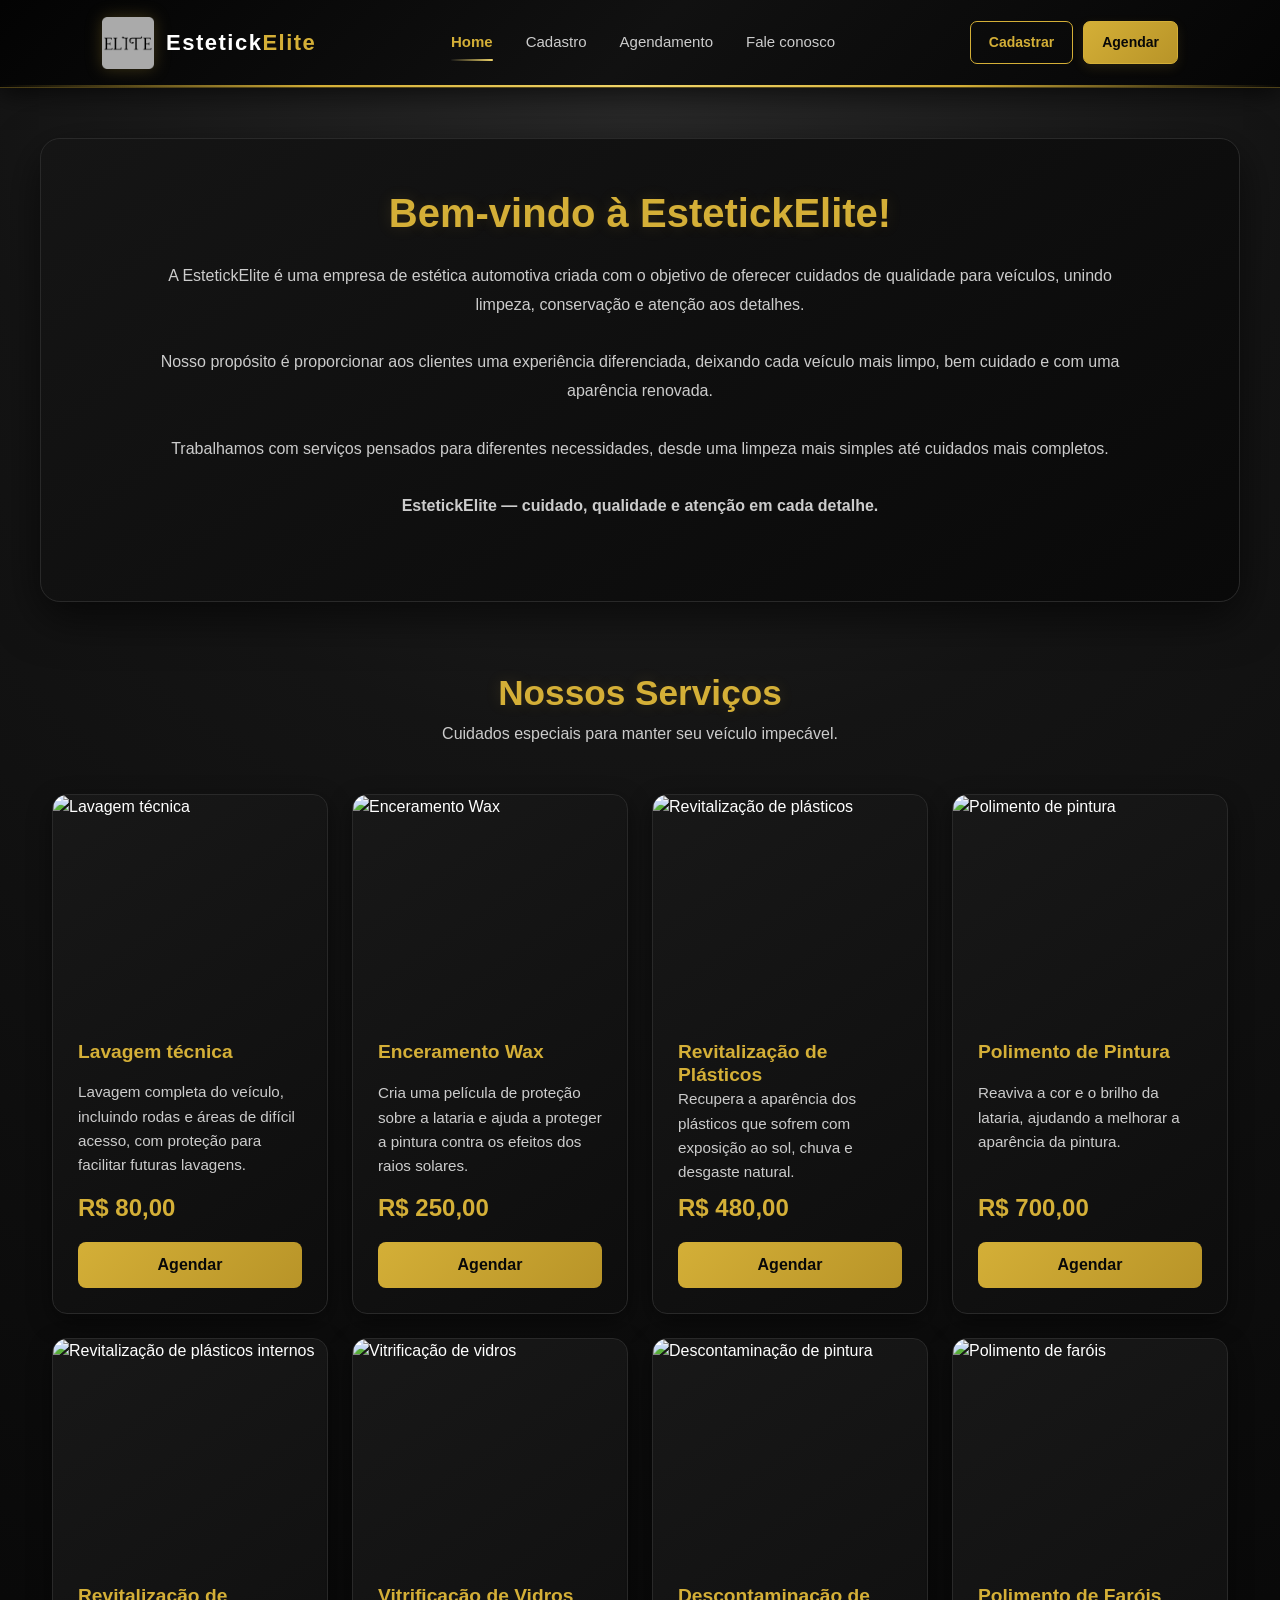
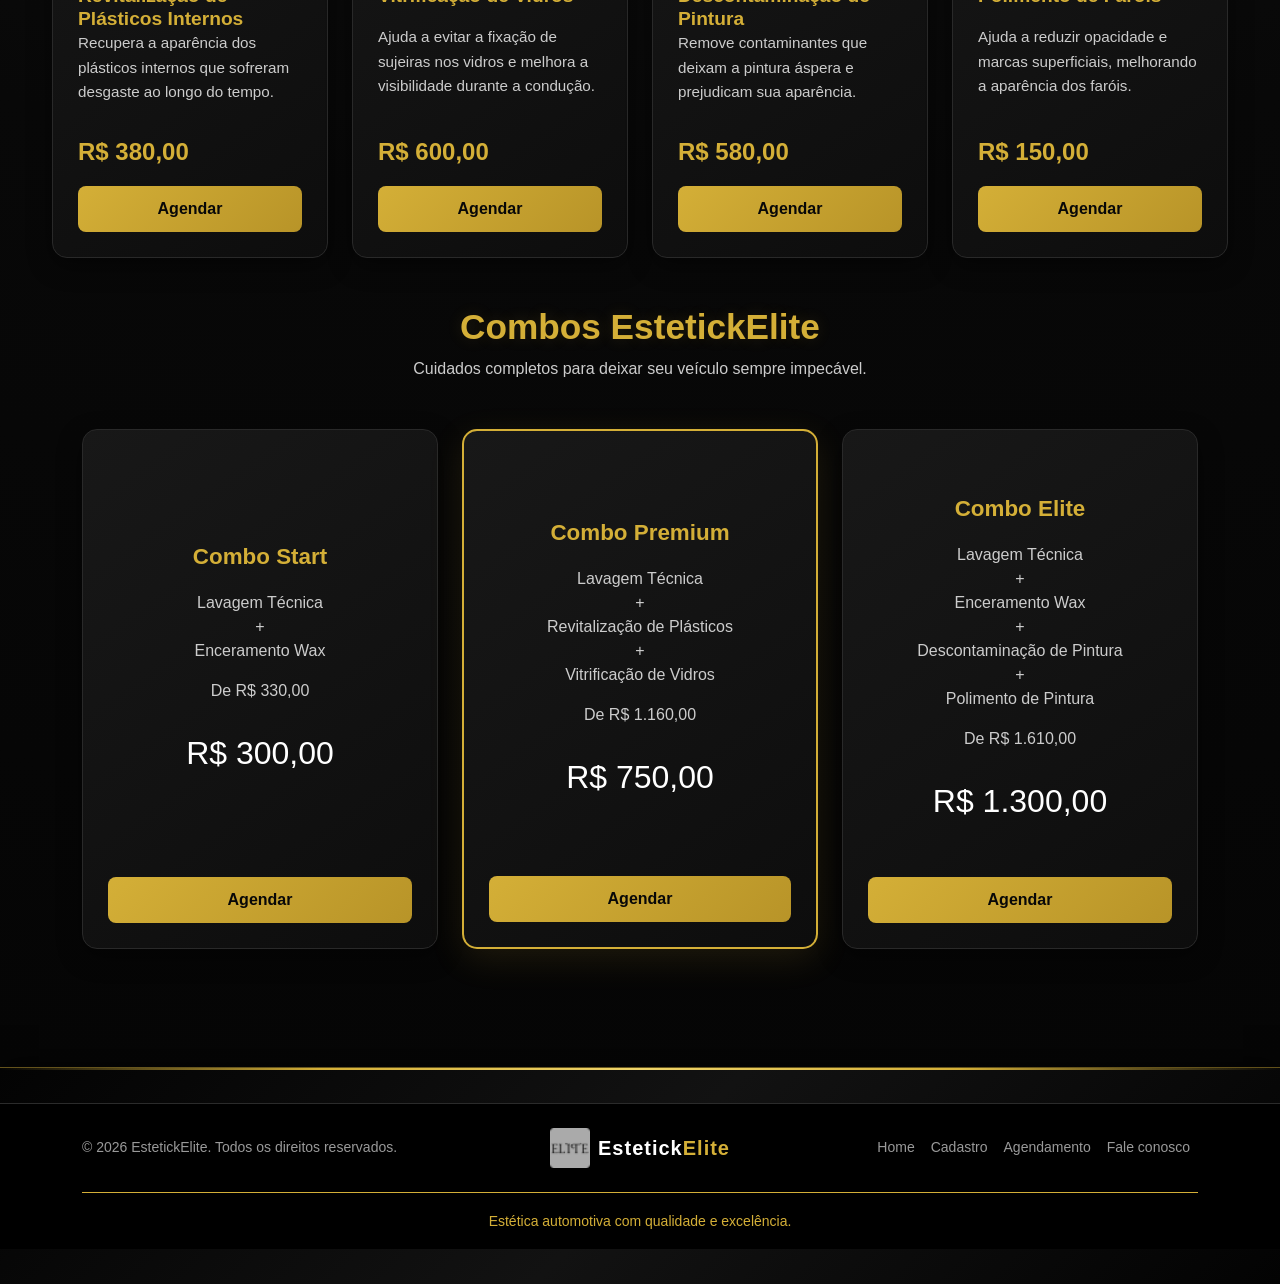
==== commit e4e54c04: "att" ====
--- a/index.html
+++ b/index.html
@@ -192,11 +192,11 @@
 
                         <div class="card-body">
 
-                            <h5 class="card-title">
-                                Lavagem Técnica
+                            <h5 class="card-title mb-0" style=" min-height:40px;">
+                                Lavagem técnica                            
                             </h5>
 
-                            <p class="card-text">
+                            <p class="card-text " >
 
                                 Lavagem completa do veículo,
                                 incluindo rodas e áreas de difícil
@@ -220,6 +220,9 @@
                     </div>
 
                 </div>
+
+              
+                
 
 
                 <!-- SERVIÇO 2 -->
@@ -691,7 +694,7 @@
                     <a href="/index.html"
                         class="col-md-4 d-flex align-items-center justify-content-center mb-3 mb-md-0 logo-footer">
 
-                        <img src="/favicon.png" alt="Logo EstetickElite" width="40" height="40" class="me-2">
+                        <img src="favicon.png" alt="Logo EstetickElite" width="40" height="40" class="me-2">
 
                         Estetick<span>Elite</span>
                     </a>
--- a/static/css/style.css
+++ b/static/css/style.css
@@ -266,7 +266,7 @@
     background:
         linear-gradient(
             90deg,
-            var(--dourado),
+            var(--preto-card),
             var(--dourado-claro)
         );
 
@@ -879,9 +879,9 @@
 
     font-weight: bold;
 
-    margin-bottom: 15px;
-
-    min-height: 58px;
+    margin-bottom: 1px;
+
+    min-height: 40px;
 
     display: flex;
 
@@ -938,6 +938,10 @@
 }
 
 
+.card-servico .card-text{
+    min-height: 40px;
+    margin-bottom: 0;
+}
 /* =====================================================
    BOTÃO PRINCIPAL
 ===================================================== */
--- a/static/css/style.css
+++ b/static/css/style.css
@@ -266,7 +266,7 @@
     background:
         linear-gradient(
             90deg,
-            var(--dourado),
+            var(--preto-card),
             var(--dourado-claro)
         );
 
@@ -879,9 +879,9 @@
 
     font-weight: bold;
 
-    margin-bottom: 15px;
-
-    min-height: 58px;
+    margin-bottom: 1px;
+
+    min-height: 40px;
 
     display: flex;
 
@@ -938,6 +938,10 @@
 }
 
 
+.card-servico .card-text{
+    min-height: 40px;
+    margin-bottom: 0;
+}
 /* =====================================================
    BOTÃO PRINCIPAL
 ===================================================== */
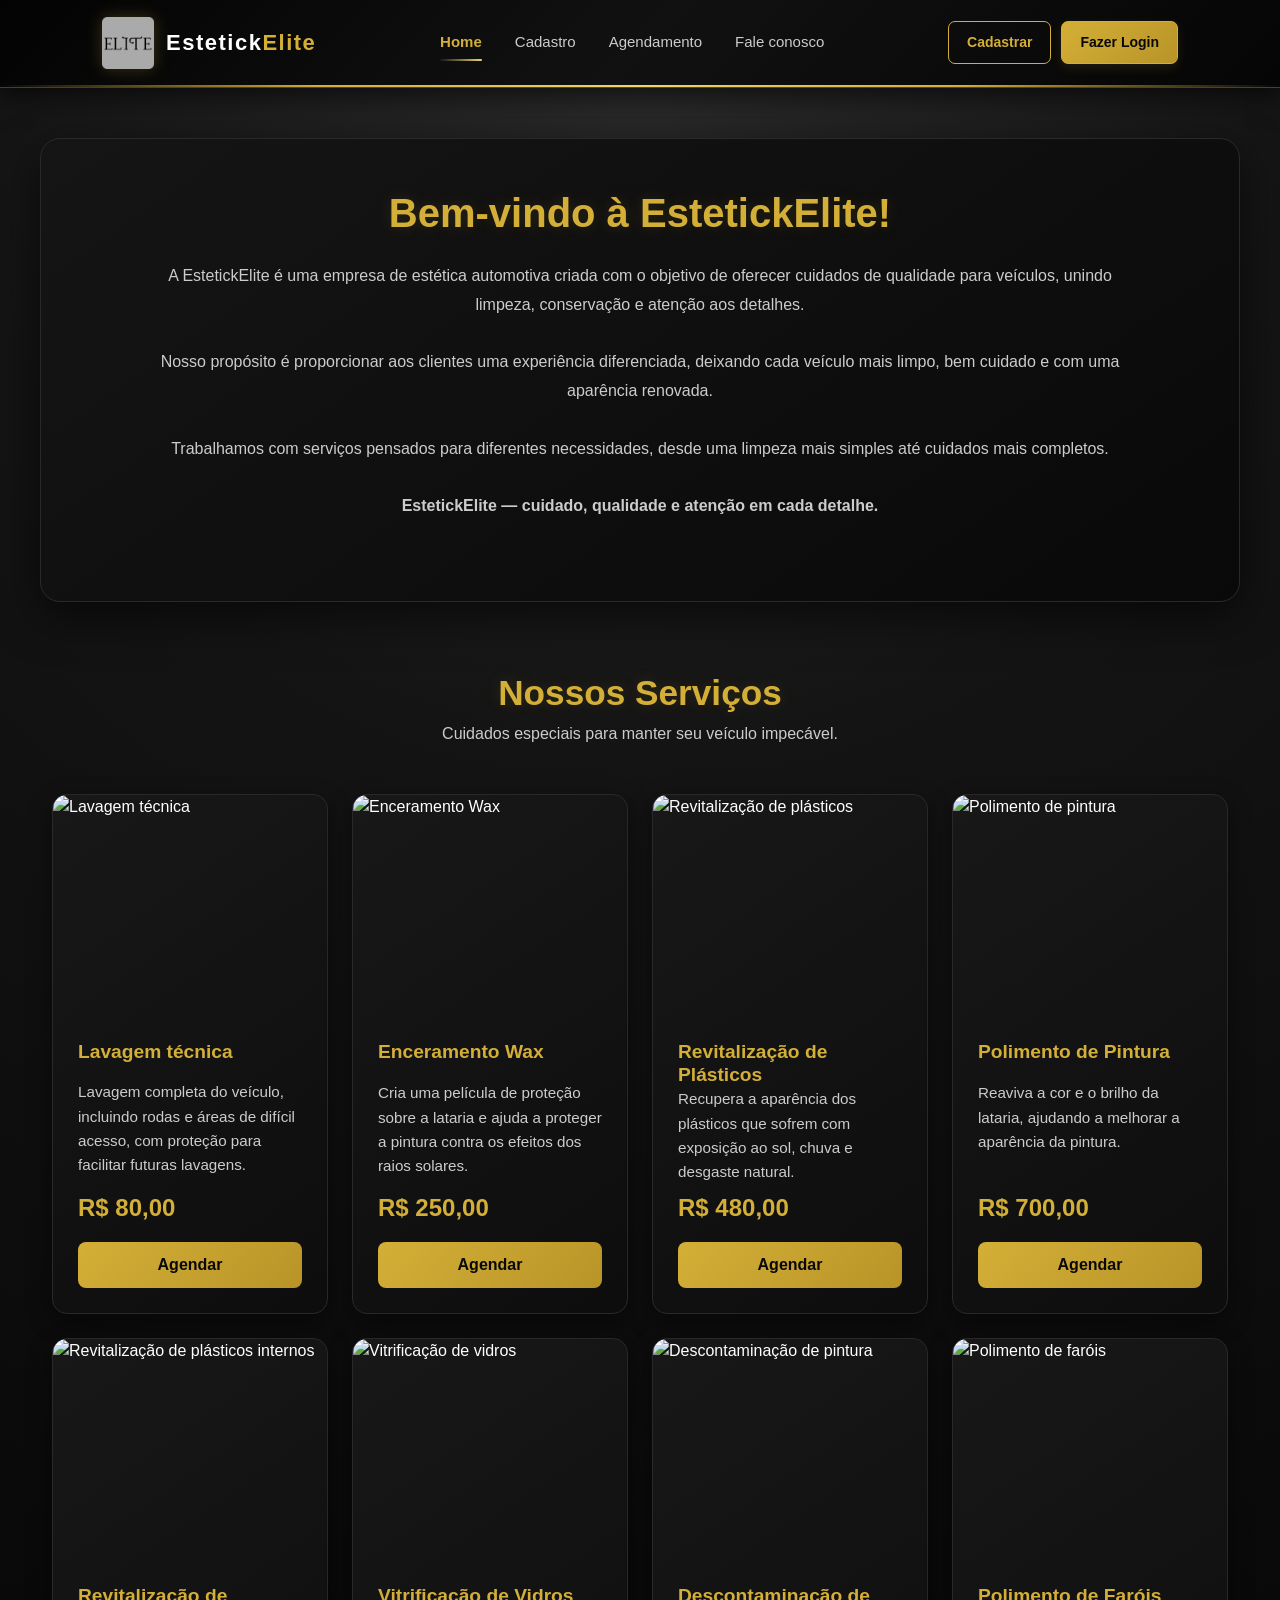
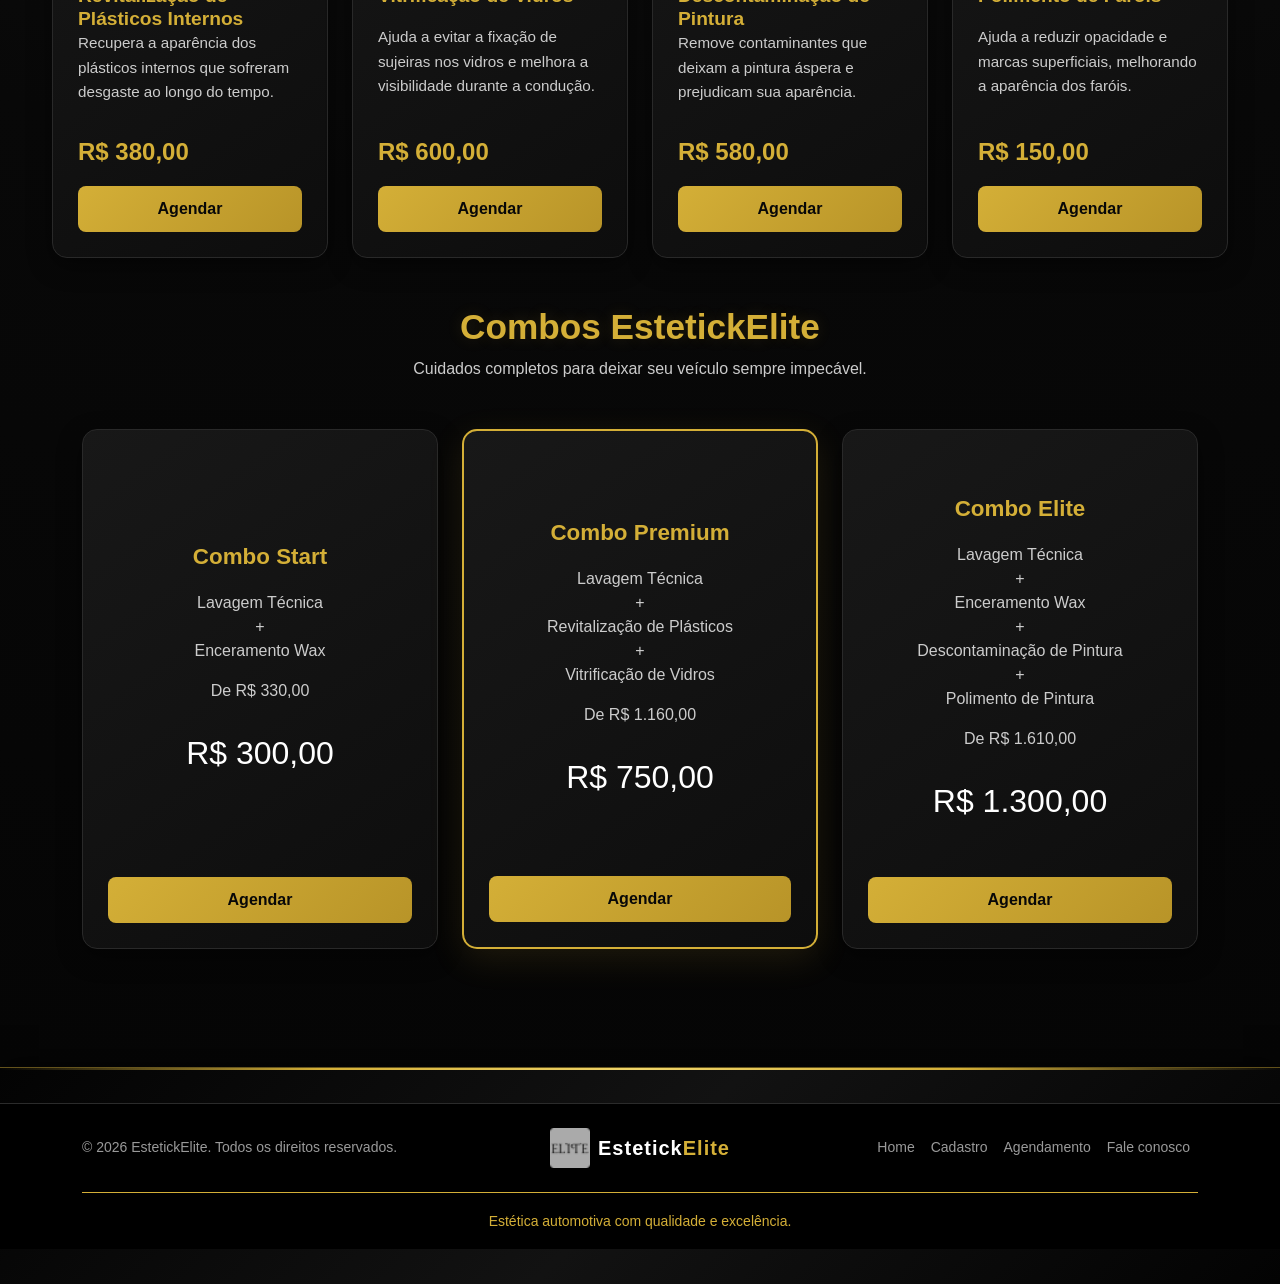
==== commit 51a1933c: "update" ====
--- a/index.html
+++ b/index.html
@@ -28,42 +28,27 @@
 </head>
 
 <body>
-
     <!-- =====================================================
          HEADER
     ====================================================== -->
-
     <header class="header-estetick">
-
         <div class="container">
-
             <div class="header-container">
-
                 <!-- LOGO -->
-
                 <a href="./index.html" class="logo-estetick" aria-label="Página inicial EstetickElite">
-
                     <img src="static/img/logo.png" alt="Logo da EstetickElite">
-
                     <span>
                         Estetick<span>Elite</span>
                     </span>
-
                 </a>
-
-
                 <!-- MENU -->
-
                 <nav aria-label="Menu principal">
-
                     <ul class="nav-estetick">
-
                         <li>
                             <a href="/index.html" class="active">
                                 Home
                             </a>
                         </li>
-
                         <li>
                             <a href="./templates/cadastro.html">
                                 Cadastro
@@ -75,47 +60,30 @@
                                 Agendamento
                             </a>
                         </li>
-
                         <li>
                             <a href="./templates/faleconosco.html">
                                 Fale conosco
                             </a>
                         </li>
-
                     </ul>
-
                 </nav>
-
-
                 <!-- BOTÕES DO HEADER -->
-
                 <div class="botoes-header">
-
                     <a href="./templates/cadastro.html" class="btn-cadastrar">
 
                         Cadastrar
 
                     </a>
-
-                    <a href="./templates/faleconosco.html" class="btn-agendar">
-
-                        Agendar
-
+                    <a href="/templates/login.html" class="btn-agendar">
+                        Fazer Login
                     </a>
-
-                </div>
-
+                </div>
             </div>
-
         </div>
-
     </header>
-
-
     <!-- =====================================================
          CONTEÚDO PRINCIPAL
     ====================================================== -->
-
     <main>
 
         <!-- =================================================
@@ -193,10 +161,10 @@
                         <div class="card-body">
 
                             <h5 class="card-title mb-0" style=" min-height:40px;">
-                                Lavagem técnica                            
+                                Lavagem técnica
                             </h5>
 
-                            <p class="card-text " >
+                            <p class="card-text ">
 
                                 Lavagem completa do veículo,
                                 incluindo rodas e áreas de difícil
@@ -221,8 +189,8 @@
 
                 </div>
 
-              
-                
+
+
 
 
                 <!-- SERVIÇO 2 -->
@@ -676,10 +644,8 @@
     <!-- =====================================================
          FOOTER
     ====================================================== -->
-    <link rel="stylesheet" href="../static/css/style.css">
+
     <footer>
-
-
         <div class="footer-estetick">
             <div class="container footer-container">
 
@@ -746,16 +712,11 @@
     <!-- =====================================================
          BOOTSTRAP JS
     ====================================================== -->
-
     <script src="https://cdn.jsdelivr.net/npm/bootstrap@5.3.8/dist/js/bootstrap.bundle.min.js"
         integrity="sha384-FKyoEForCGlyvwx9Hj09JcYn3nv7wiPVlz7YYwJrV4cXK/BmnVDxM+D2scQbITxI" crossorigin="anonymous">
         </script>
-
-
     <!-- JavaScript personalizado -->
-
     <script src="./static/js/script.js"></script>
-
 </body>
 
 </html>
--- a/static/css/style.css
+++ b/static/css/style.css
@@ -1,9 +1,10 @@
 /* =====================================================
    LUCAS SEGURA PEREIRA
 ===================================================== */
-/* =========================================
+
+/* =====================================================
    CONFIGURAÇÕES GERAIS
-========================================= */
+===================================================== */
 
 * {
     margin: 0;
@@ -11,11 +12,26 @@
     box-sizing: border-box;
 }
 
+
+html {
+    scroll-behavior: smooth;
+}
+
+
 body {
-    background: linear-gradient(135deg, var(--dourado), #b89428);
-    color: #ffffff;
-    font-family: Arial, Helvetica, sans-serif;
-}
+    background-color: var(--preto) !important;
+
+    color: var(--branco);
+
+    font-family:
+        Arial,
+        Helvetica,
+        sans-serif;
+}
+
+
+
+
 
 
 /* =====================================================
@@ -534,33 +550,6 @@
 }
 
 
-/* =====================================================
-   CONFIGURAÇÕES GERAIS
-===================================================== */
-
-* {
-    margin: 0;
-    padding: 0;
-    box-sizing: border-box;
-}
-
-
-html {
-    scroll-behavior: smooth;
-}
-
-
-body {
-    background-color: var(--branco);
-
-    color: var(--branco);
-
-    font-family:
-        Arial,
-        Helvetica,
-        sans-serif;
-}
-
 
 /* =====================================================
    HEADER
@@ -689,12 +678,6 @@
 }
 
 
-/* =====================================================
-   IMAGEM PRINCIPAL - CARRO INTEIRO
-===================================================== */
-
-
-
 
 /* =====================================================
    TÍTULOS DAS SEÇÕES
